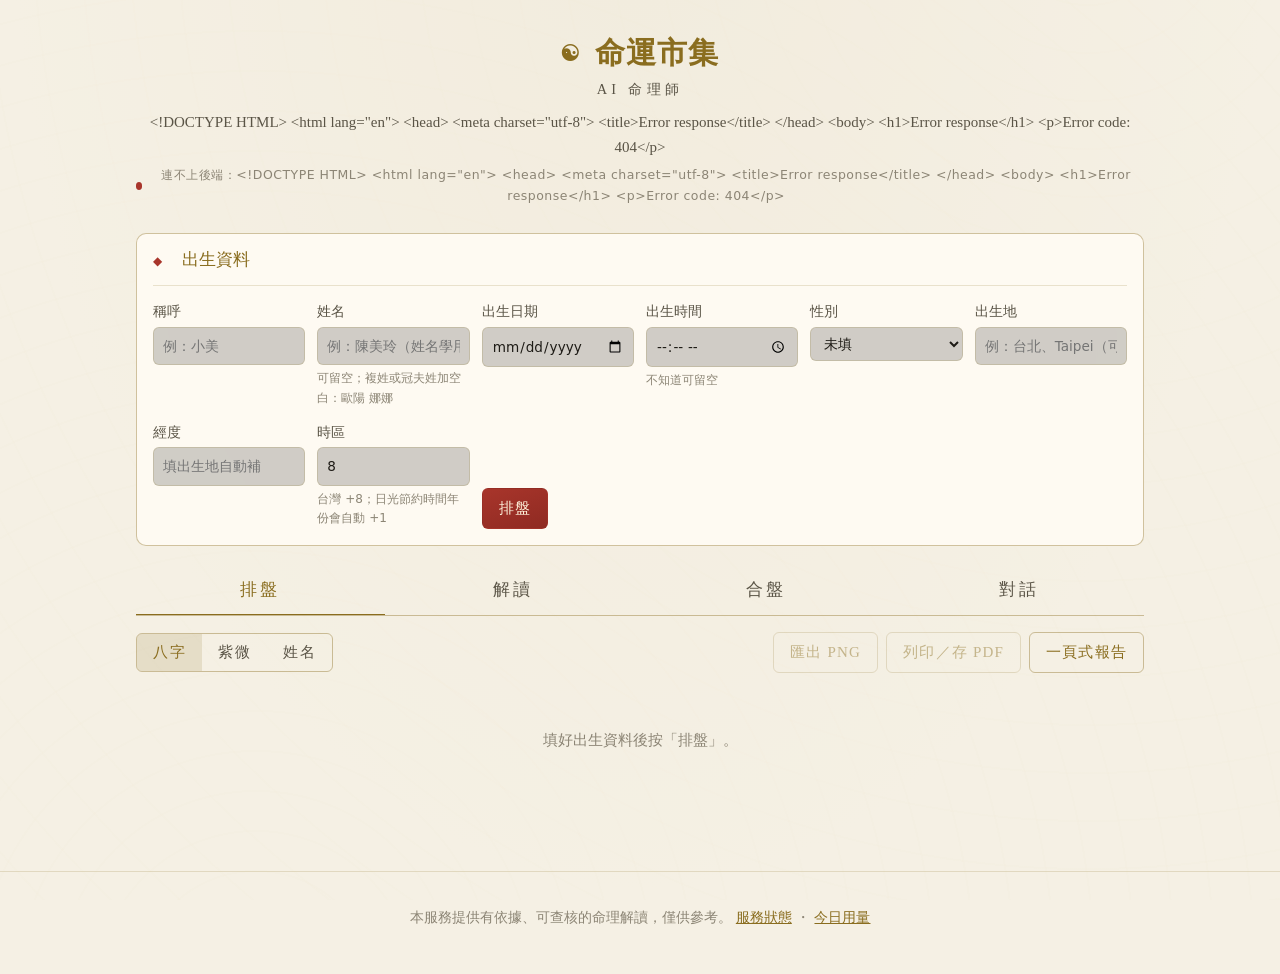
==== web/index.html @ abd4e425 "打造你的 AI 命理師：課程範例專案（學員版） 八字、紫微、姓名學排盤引擎，每段附依據的六段解讀與四種查核， 合盤、多輪對話、人設與拒答、網頁介面、Telegram 機器人、部署設定， 三支 Clau" ====
<!doctype html>
<html lang="zh-Hant">
<head>
  <meta charset="utf-8">
  <meta name="viewport" content="width=device-width, initial-scale=1">
  <title>命運市集・AI 命理師</title>
  <meta name="description" content="有依據、可查核的八字、紫微斗數與姓名學 AI 解讀">
  <meta name="color-scheme" content="dark light">
  <link rel="stylesheet" href="style.css">
</head>
<body>
  <div class="sky" aria-hidden="true"></div>
  <!-- 出生地候選（城市表與別名來自 /api/cities，兩個表單共用） -->
  <datalist id="city-list"></datalist>

  <header class="site-header">
    <div class="wrap">
      <h1 class="brand"><span class="brand-mark">☯</span> 命運市集 <small>AI 命理師</small></h1>
      <p class="persona-line" id="persona-line">命理師準備中…</p>
      <p class="ai-status" id="ai-status" title="解讀後端狀態（來自 /api/health）"><span class="dot"></span>連線中…</p>
    </div>
  </header>

  <main class="wrap">
    <!-- 輸入區（常駐、可收合） -->
    <details class="panel birth-panel" id="birth-panel" open>
      <summary><span>出生資料</span><span class="summary-brief" id="birth-brief"></span></summary>
      <form id="birth-form" class="birth-form" autocomplete="off">
        <label>稱呼 <input name="name" placeholder="例：小美"></label>
        <label>姓名 <input name="full_name" maxlength="12" placeholder="例：陳美玲（姓名學用）"><small class="hint">可留空；複姓或冠夫姓加空白：歐陽 娜娜</small></label>
        <label>出生日期 <input name="birth_date" type="date" required min="1900-01-01" max="2100-12-31"></label>
        <label>出生時間 <input name="birth_time" type="time"><small class="hint">不知道可留空</small></label>
        <label>性別
          <select name="gender">
            <option value="">未填</option>
            <option value="male">男</option>
            <option value="female">女</option>
          </select>
        </label>
        <label>出生地
          <input name="place" list="city-list" class="place-input" placeholder="例：台北、Taipei（可自填）" autocomplete="off">
          <small class="hint geo-note" aria-live="polite"></small>
        </label>
        <label class="lng-field">經度 <input name="longitude" type="number" step="0.01" min="-180" max="180" placeholder="填出生地自動補"></label>
        <label>時區 <input name="tz_offset_hours" type="number" step="0.5" min="-12" max="14" value="8"><small class="hint">台灣 +8；日光節約時間年份會自動 +1</small></label>
        <div class="form-actions">
          <button type="submit" class="btn primary" id="cast-btn">排盤</button>
        </div>
      </form>
    </details>

    <!-- 進階：流派（開關與選項全部來自 /api/schools，這裡只有殼） -->
    <details class="panel school-panel" id="school-panel">
      <summary><span>進階：流派</span><span class="summary-brief" id="school-brief"></span></summary>
      <div class="school-body">
        <div class="school-head">
          <label class="school-pick">流派
            <select id="school-select" aria-label="流派"></select>
          </label>
          <div class="school-about">
            <p class="school-desc" id="school-desc"></p>
            <small class="school-source" id="school-source"></small>
          </div>
        </div>
        <div class="school-groups" id="school-groups"></div>
        <div class="school-actions">
          <button type="button" class="btn small" id="school-reset">恢復此流派預設</button>
          <span class="hint" id="school-stale" hidden>設定已變更，按「排盤」重新排。</span>
          <span class="hint school-note">只有改過的開關會以 overrides 送出；換流派後對話會重新開始。</span>
        </div>
      </div>
    </details>

    <!-- AI 設定：用站台的 AI，或自帶金鑰選供應商／模型（供應商清單來自 /api/llm/backends） -->
    <details class="panel llm-panel" id="llm-panel">
      <summary><span>AI 設定（自帶金鑰）</span><span class="summary-brief" id="llm-brief">站台預設</span></summary>
      <div class="llm-body">
        <div class="llm-modes" role="radiogroup" aria-label="AI 模式">
          <label><input type="radio" name="llm_mode" value="site" checked> 用站台的 AI（預設）</label>
          <label><input type="radio" name="llm_mode" value="byok"> 用我自己的金鑰</label>
        </div>
        <div class="llm-byok" id="llm-byok" hidden>
          <div class="llm-grid">
            <label>供應商
              <select id="llm-backend" aria-label="供應商"></select>
            </label>
            <label id="llm-key-field">金鑰
              <span class="llm-key-wrap">
                <input id="llm-key" type="password" autocomplete="off" spellcheck="false" placeholder="sk-…">
                <button type="button" class="btn small" id="llm-key-toggle" aria-label="顯示金鑰">顯示</button>
              </span>
            </label>
            <label id="llm-base-field" hidden>端點 base_url
              <input id="llm-base" autocomplete="off" spellcheck="false" placeholder="http://localhost:11434/v1">
            </label>
            <label>思考深度
              <select id="llm-thinking" aria-label="思考深度"></select>
              <small class="hint">off 最便宜、最快；high 想得久、也貴。</small>
            </label>
          </div>
          <div class="llm-actions">
            <button type="button" class="btn small" id="llm-verify">驗證並載入模型</button>
            <span class="llm-status" id="llm-status"></span>
          </div>
          <label class="llm-model-field" id="llm-model-field">模型
            <select id="llm-model" aria-label="模型"></select>
            <small class="hint" id="llm-model-hint">按「驗證並載入模型」後會列出此金鑰可用的模型。</small>
          </label>
          <div class="llm-actions llm-remember-row">
            <label class="llm-remember"><input type="checkbox" id="llm-remember" checked> 記住在這個瀏覽器</label>
            <button type="button" class="btn small" id="llm-clear">清除</button>
            <small class="hint llm-privacy">金鑰只存在你的瀏覽器，每次請求直接送到後端轉給該供應商，伺服器不保存、不記錄。</small>
          </div>
        </div>
        <p class="llm-error" id="llm-error" hidden></p>
      </div>
    </details>

    <div id="notice" class="notice" hidden></div>

    <!-- 分頁 -->
    <nav class="tabs" role="tablist">
      <button class="tab active" role="tab" data-tab="cast" aria-selected="true">排盤</button>
      <button class="tab" role="tab" data-tab="reading">解讀</button>
      <button class="tab" role="tab" data-tab="synastry">合盤</button>
      <button class="tab" role="tab" data-tab="chat">對話</button>
    </nav>

    <!-- 1. 排盤 -->
    <section class="tab-panel active" id="tab-cast" role="tabpanel">
      <div class="toolbar">
        <div class="seg" id="chart-system-seg">
          <button class="seg-btn active" data-system="bazi">八字</button>
          <button class="seg-btn" data-system="ziwei">紫微</button>
          <button class="seg-btn" data-system="xingming">姓名</button>
        </div>
        <div class="toolbar-right">
          <button class="btn" id="export-png" disabled>匯出 PNG</button>
          <button class="btn" id="print-chart" disabled>列印／存 PDF</button>
          <button class="btn" id="report-btn" title="開新分頁：八字＋紫微（有填姓名再加姓名學）＋解讀的一頁式報告，可直接存成 PDF">一頁式報告</button>
        </div>
      </div>
      <div id="chart-area" class="chart-area">
        <p class="empty">填好出生資料後按「排盤」。</p>
      </div>
    </section>

    <!-- 2. 解讀 -->
    <section class="tab-panel" id="tab-reading" role="tabpanel">
      <form id="reading-form" class="inline-form">
        <div class="seg" id="reading-system-seg">
          <button type="button" class="seg-btn active" data-system="bazi">八字</button>
          <button type="button" class="seg-btn" data-system="ziwei">紫微</button>
          <button type="button" class="seg-btn" data-system="xingming">姓名</button>
        </div>
        <input name="focus" placeholder="想問的重點（可留空），例：今年換工作合適嗎？">
        <button type="submit" class="btn primary" id="reading-btn">請命理師解讀</button>
        <button type="button" class="btn" id="consistency-btn" title="同一張盤問三次模型，看方向與依據是否一致（會呼叫三次）">同盤問三次</button>
        <button type="button" class="btn" id="print-reading" disabled>列印／存 PDF</button>
      </form>
      <div id="consistency-area" class="consistency-area"></div>
      <div id="reading-area" class="reading-area">
        <p class="empty">先排盤，再請命理師解讀。</p>
      </div>
    </section>

    <!-- 3. 合盤 -->
    <section class="tab-panel" id="tab-synastry" role="tabpanel">
      <details class="panel" open>
        <summary>第二個人的出生資料</summary>
        <form id="birth-form-b" class="birth-form" autocomplete="off">
          <label>稱呼 <input name="name" placeholder="例：小明"></label>
          <label>出生日期 <input name="birth_date" type="date" required min="1900-01-01" max="2100-12-31"></label>
          <label>出生時間 <input name="birth_time" type="time"><small class="hint">不知道可留空</small></label>
          <label>性別
            <select name="gender">
              <option value="">未填</option>
              <option value="male">男</option>
              <option value="female">女</option>
            </select>
          </label>
          <label>出生地
            <input name="place" list="city-list" class="place-input" placeholder="例：台中、Taichung（可自填）" autocomplete="off">
            <small class="hint geo-note" aria-live="polite"></small>
          </label>
          <label class="lng-field">經度 <input name="longitude" type="number" step="0.01" min="-180" max="180" placeholder="填出生地自動補"></label>
          <label>時區 <input name="tz_offset_hours" type="number" step="0.5" min="-12" max="14" value="8"></label>
          <div class="form-actions">
            <button type="submit" class="btn primary" id="synastry-btn">合盤</button>
          </div>
        </form>
      </details>
      <div id="synastry-area" class="synastry-area">
        <p class="empty">上方填第一個人、這裡填第二個人，按「合盤」。</p>
      </div>
    </section>

    <!-- 4. 對話 -->
    <section class="tab-panel" id="tab-chat" role="tabpanel">
      <div class="chat-window" id="chat-window"></div>
      <div class="chat-suggestions" id="chat-suggestions"></div>
      <form id="chat-form" class="chat-form">
        <input name="message" placeholder="問命理師一個問題…" required>
        <button type="submit" class="btn primary" id="chat-btn">送出</button>
      </form>
    </section>
  </main>

  <footer class="site-footer">
    <div class="wrap">
      <p>本服務提供有依據、可查核的命理解讀，僅供參考。 <a href="/api/health" target="_blank" rel="noopener">服務狀態</a> ・ <a href="/api/usage" id="usage-link">今日用量</a></p>
    </div>
  </footer>

  <!-- 彈出層（今日用量等小視窗共用） -->
  <dialog id="card-dialog" class="card-dialog">
    <div class="card-dialog-body" id="card-dialog-body"></div>
    <form method="dialog"><button class="btn">關閉</button></form>
  </dialog>

  <script>
    // ?mock=1 時先載入假資料（不打後端）
    if (new URLSearchParams(location.search).get('mock') === '1') {
      document.write('<script src="mock-data.js"><\/script>');
    }
  </script>
  <script src="render.js"></script>
  <script src="app.js"></script>
</body>
</html>
---- web/style.css ----
/* 命運市集・東方魔幻風格。預設深色，依 prefers-color-scheme 切淺色。 */

:root {
  --bg: #0a0c14;
  --bg-2: #121829;
  --panel: rgba(18, 24, 41, 0.82);
  --panel-solid: #141a2c;
  --line: rgba(212, 175, 55, 0.28);
  --line-soft: rgba(212, 175, 55, 0.14);
  --ink: #e9e2d0;
  --ink-soft: #a9a394;
  --ink-mute: #6f6c62;
  --gold: #d9b85a;
  --gold-soft: rgba(217, 184, 90, 0.16);
  --cinnabar: #d0463a;
  --cinnabar-soft: rgba(208, 70, 58, 0.16);
  --jade: #5cb48c;
  --jade-soft: rgba(92, 180, 140, 0.16);
  --grey: #8b8f9a;
  --grey-soft: rgba(139, 143, 154, 0.16);
  --star-opacity: 1;
  --radius: 10px;
  --serif: "Noto Serif TC", "Songti TC", "PingFang TC", "Microsoft JhengHei", serif;
  --sans: "PingFang TC", "Noto Sans TC", "Microsoft JhengHei", system-ui, sans-serif;
  color-scheme: dark;
}

@media (prefers-color-scheme: light) {
  :root:not([data-theme="dark"]) {
    --bg: #f5f0e4;
    --bg-2: #ece4d2;
    --panel: rgba(255, 252, 245, 0.85);
    --panel-solid: #fffcf5;
    --line: rgba(138, 109, 31, 0.4);
    --line-soft: rgba(138, 109, 31, 0.18);
    --ink: #1e1b16;
    --ink-soft: #5a5446;
    --ink-mute: #8c8575;
    --gold: #8a6d1f;
    --gold-soft: rgba(138, 109, 31, 0.14);
    --cinnabar: #a8352b;
    --cinnabar-soft: rgba(168, 53, 43, 0.12);
    --jade: #2f7f5c;
    --jade-soft: rgba(47, 127, 92, 0.14);
    --grey: #6b6e78;
    --grey-soft: rgba(107, 110, 120, 0.14);
    --star-opacity: 0.35;
    color-scheme: light;
  }
}

* { box-sizing: border-box; }
html { -webkit-text-size-adjust: 100%; }
body {
  margin: 0;
  background: var(--bg);
  color: var(--ink);
  font-family: var(--sans);
  font-size: 15px;
  line-height: 1.65;
  min-height: 100vh;
  overflow-x: hidden;
}
h1, h2, h3, h4, .serif { font-family: var(--serif); font-weight: 600; letter-spacing: 0.04em; }
a { color: var(--gold); }
button, input, select { font: inherit; color: inherit; }
small { font-size: 0.82em; }
[hidden] { display: none !important; }

/* 星點與雲紋背景（純 CSS） */
.sky {
  position: fixed; inset: 0; z-index: -1; pointer-events: none;
  background:
    radial-gradient(1px 1px at 12% 18%, rgba(255,255,255,0.9) 50%, transparent 51%),
    radial-gradient(1px 1px at 33% 72%, rgba(255,255,255,0.7) 50%, transparent 51%),
    radial-gradient(1.5px 1.5px at 58% 28%, rgba(255,240,200,0.9) 50%, transparent 51%),
    radial-gradient(1px 1px at 71% 81%, rgba(255,255,255,0.6) 50%, transparent 51%),
    radial-gradient(1px 1px at 86% 12%, rgba(255,255,255,0.8) 50%, transparent 51%),
    radial-gradient(1.5px 1.5px at 44% 48%, rgba(255,240,200,0.7) 50%, transparent 51%),
    radial-gradient(1px 1px at 21% 90%, rgba(255,255,255,0.6) 50%, transparent 51%),
    radial-gradient(1px 1px at 93% 55%, rgba(255,255,255,0.7) 50%, transparent 51%),
    radial-gradient(1px 1px at 5% 50%, rgba(255,255,255,0.5) 50%, transparent 51%),
    radial-gradient(1px 1px at 65% 62%, rgba(255,255,255,0.5) 50%, transparent 51%),
    repeating-radial-gradient(circle at 20% 110%, transparent 0 38px, rgba(217,184,90,0.035) 38px 40px),
    repeating-radial-gradient(circle at 85% -10%, transparent 0 46px, rgba(217,184,90,0.03) 46px 48px),
    radial-gradient(ellipse at 50% -20%, var(--bg-2), var(--bg) 70%);
  opacity: var(--star-opacity);
}

.wrap { max-width: 1040px; margin: 0 auto; padding: 0 16px; }

/* 頁首／頁尾 */
.site-header { padding: 28px 0 10px; text-align: center; }
.brand { margin: 0; font-size: 1.9rem; color: var(--gold); }
.brand small { display: block; font-size: 0.9rem; color: var(--ink-soft); letter-spacing: 0.3em; font-weight: 400; }
.brand-mark { font-size: 1.4rem; vertical-align: 0.1em; margin-right: 0.2em; }
.persona-line { color: var(--ink-soft); margin: 8px 0 0; font-family: var(--serif); }
.site-footer { margin-top: 48px; padding: 20px 0 32px; border-top: 1px solid var(--line-soft); color: var(--ink-mute); font-size: 0.85rem; text-align: center; }

/* 面板／表單 */
.panel {
  background: var(--panel); border: 1px solid var(--line); border-radius: var(--radius);
  padding: 0 16px; margin: 16px 0;
  backdrop-filter: blur(6px);
}
.panel > summary {
  cursor: pointer; padding: 12px 0; font-family: var(--serif); color: var(--gold); font-size: 1.05rem;
  display: flex; gap: 12px; align-items: baseline; list-style: none;
}
.panel > summary::-webkit-details-marker { display: none; }
.panel > summary::before { content: "◆"; font-size: 0.7em; margin-right: 8px; color: var(--cinnabar); }
.panel[open] > summary { border-bottom: 1px solid var(--line-soft); }
.summary-brief { font-family: var(--sans); font-size: 0.85rem; color: var(--ink-soft); font-weight: 400; margin-left: auto; text-align: right; overflow: hidden; text-overflow: ellipsis; white-space: nowrap; }

.birth-form { display: grid; grid-template-columns: repeat(auto-fit, minmax(150px, 1fr)); gap: 12px; padding: 14px 0 16px; }
.birth-form label { display: flex; flex-direction: column; gap: 4px; font-size: 0.85rem; color: var(--ink-soft); }
.hint { color: var(--ink-mute); font-size: 0.75rem; }
input, select {
  background: rgba(0,0,0,0.18); border: 1px solid var(--line-soft); border-radius: 6px;
  padding: 7px 9px; color: var(--ink); min-width: 0; width: 100%;
}
input:focus, select:focus { outline: none; border-color: var(--gold); box-shadow: 0 0 0 2px var(--gold-soft); }
.form-actions { display: flex; align-items: flex-end; }

.btn {
  background: transparent; border: 1px solid var(--line); color: var(--gold);
  padding: 7px 16px; border-radius: 6px; cursor: pointer; font-family: var(--serif); letter-spacing: 0.08em;
  transition: background 0.15s, border-color 0.15s;
}
.btn:hover:not(:disabled) { background: var(--gold-soft); border-color: var(--gold); }
.btn:disabled { opacity: 0.45; cursor: not-allowed; }
.btn.primary { background: linear-gradient(160deg, var(--cinnabar), #8f2a22); color: #fff4dd; border-color: transparent; }
.btn.primary:hover:not(:disabled) { background: linear-gradient(160deg, #e0574a, var(--cinnabar)); }
.btn.small { padding: 3px 10px; font-size: 0.8rem; }

.notice { margin: 12px 0; padding: 10px 14px; border-radius: 6px; border: 1px solid var(--line); background: var(--gold-soft); color: var(--ink); font-size: 0.9rem; }
.notice.error { border-color: var(--cinnabar); background: var(--cinnabar-soft); }
.notice.ok { border-color: var(--jade); background: var(--jade-soft); }

/* 分頁 */
.tabs { display: flex; gap: 4px; border-bottom: 1px solid var(--line); margin-top: 20px; overflow-x: auto; }
.tab {
  flex: 1; min-width: 72px; background: none; border: none; border-bottom: 2px solid transparent; margin-bottom: -1px;
  padding: 10px 6px; color: var(--ink-soft); font-family: var(--serif); font-size: 1.05rem; letter-spacing: 0.2em; cursor: pointer;
}
.tab.active { color: var(--gold); border-bottom-color: var(--gold); }
.tab-panel { display: none; padding: 16px 0; }
.tab-panel.active { display: block; }
.empty { color: var(--ink-mute); text-align: center; padding: 40px 0; font-family: var(--serif); }

.toolbar { display: flex; justify-content: space-between; align-items: center; gap: 12px; flex-wrap: wrap; margin-bottom: 12px; }
.toolbar-right { display: flex; gap: 8px; }
.seg { display: inline-flex; border: 1px solid var(--line); border-radius: 6px; overflow: hidden; }
.seg-btn { background: none; border: none; padding: 6px 16px; color: var(--ink-soft); cursor: pointer; font-family: var(--serif); letter-spacing: 0.1em; }
.seg-btn.active { background: var(--gold-soft); color: var(--gold); }
.inline-form { display: flex; gap: 8px; flex-wrap: wrap; align-items: center; margin-bottom: 12px; }
.inline-form input { flex: 1 1 220px; }

/* 共用：警告條、標籤、區塊 */
.warnings { margin: 10px 0; padding: 8px 12px; border-left: 3px solid var(--gold); background: var(--gold-soft); color: var(--ink-soft); font-size: 0.85rem; border-radius: 0 6px 6px 0; }
.warnings div + div { margin-top: 2px; }
.card {
  background: var(--panel); border: 1px solid var(--line-soft); border-radius: var(--radius); padding: 14px 16px; margin: 12px 0;
}
.card h3 { margin: 0 0 8px; font-size: 1.05rem; color: var(--gold); }
.subject { color: var(--ink-soft); font-size: 0.9rem; margin: 0 0 8px; font-family: var(--serif); }
.kv { display: grid; grid-template-columns: repeat(auto-fit, minmax(140px, 1fr)); gap: 8px 16px; font-size: 0.9rem; }
.kv b { color: var(--ink-mute); font-weight: 400; font-size: 0.78rem; display: block; letter-spacing: 0.1em; }
.kv span { font-family: var(--serif); font-size: 1rem; }

.tag {
  display: inline-block; padding: 1px 8px; border-radius: 999px; font-size: 0.75rem; border: 1px solid; cursor: pointer;
  margin: 2px 4px 2px 0; background: transparent; line-height: 1.5; font-family: var(--sans);
}
.tag.fact { color: var(--gold); border-color: var(--line); }
.tag.card { color: var(--jade); border-color: rgba(92,180,140,0.45); }
.tag.open { background: var(--gold-soft); }
.tag.card.open { background: var(--jade-soft); }
.tag.missing { color: var(--ink-mute); border-style: dashed; cursor: default; }
.evidence-bar { margin-top: 8px; font-size: 0.8rem; color: var(--ink-mute); }
.evidence-detail { margin: 6px 0 0; padding: 8px 12px; border-left: 2px solid var(--gold); background: rgba(0,0,0,0.12); font-size: 0.85rem; border-radius: 0 6px 6px 0; }
.evidence-detail b { color: var(--gold); font-weight: 600; }
.evidence-detail .note { color: var(--ink-soft); }
.evidence-detail.card-detail { border-left-color: var(--jade); }
.evidence-detail .meta { color: var(--ink-mute); font-size: 0.75rem; }
.md h2, .md h3 { font-size: 0.95rem; margin: 10px 0 4px; color: var(--gold); }
.md ul { margin: 0 0 6px; padding-left: 18px; }
.md p { margin: 4px 0; }

/* 八字 */
.pillars { display: grid; grid-template-columns: repeat(4, 1fr); gap: 8px; margin: 8px 0; }
.pillar { border: 1px solid var(--line); border-radius: 8px; padding: 10px 4px 8px; text-align: center; background: rgba(0,0,0,0.12); position: relative; }
.pillar.day { border-color: var(--gold); box-shadow: inset 0 0 0 1px var(--line-soft); }
.pillar .pname { font-size: 0.75rem; color: var(--ink-mute); letter-spacing: 0.2em; }
.pillar .glyphs { display: flex; flex-direction: column; align-items: center; gap: 2px; margin: 6px 0; }
.pillar .glyph { font-family: var(--serif); font-size: 2.2rem; line-height: 1.15; }
.pillar .glyph.stem { color: var(--gold); }
.pillar .glyph.branch { color: var(--ink); }
.pillar .god { font-size: 0.72rem; color: var(--cinnabar); letter-spacing: 0.05em; }
.pillar .god.dm { color: var(--gold); }
.pillar .elem { font-size: 0.7rem; color: var(--ink-mute); }
.pillar .hidden { font-size: 0.72rem; color: var(--ink-soft); margin-top: 6px; line-height: 1.5; }
.pillar .hidden span { display: block; }
.pillar.missing .glyph { color: var(--ink-mute); font-size: 1rem; padding: 18px 0; }

.dayun-row { display: grid; grid-template-columns: repeat(8, 1fr); gap: 4px; margin: 8px 0; }
.dayun { border: 1px solid var(--line-soft); border-radius: 6px; text-align: center; padding: 6px 2px; font-size: 0.72rem; color: var(--ink-soft); }
.dayun .gz { font-family: var(--serif); font-size: 1.1rem; color: var(--ink); display: block; }
.dayun.current { border-color: var(--cinnabar); background: var(--cinnabar-soft); }
.dayun.current .gz { color: var(--cinnabar); }
.liunian-row { display: grid; grid-template-columns: repeat(3, 1fr); gap: 8px; margin: 8px 0; }
.liunian { border: 1px solid var(--line-soft); border-radius: 6px; padding: 8px 10px; font-size: 0.8rem; color: var(--ink-soft); }
.liunian .y { color: var(--ink-mute); font-size: 0.75rem; }
.liunian .gz { font-family: var(--serif); font-size: 1.2rem; color: var(--ink); margin-right: 6px; }
.liunian.current { border-color: var(--gold); background: var(--gold-soft); }

/* 八字詳細盤面（可收合；放在命盤卡片內，匯出與列印一併帶上） */
.detail { margin-top: 14px; border-top: 1px dashed var(--line-soft); padding-top: 6px; }
.detail > summary { cursor: pointer; list-style: none; font-family: var(--serif); color: var(--gold); font-size: 1.05rem; padding: 6px 0; }
.detail > summary::-webkit-details-marker { display: none; }
.detail > summary::before { content: "◆"; font-size: 0.7em; margin-right: 8px; color: var(--cinnabar); }
.detail > summary::after { content: "收合"; float: right; font-family: var(--sans); font-size: 0.75rem; color: var(--ink-mute); letter-spacing: 0.1em; }
.detail:not([open]) > summary::after { content: "展開"; }
.dtitle { margin: 16px 0 6px; font-size: 0.92rem; color: var(--ink-soft); letter-spacing: 0.2em; display: flex; align-items: center; gap: 10px; }
.dtitle::after { content: ""; flex: 1; height: 1px; background: var(--line-soft); }
.detail-body > .dtitle:first-child { margin-top: 6px; }

/* 1. 基本：兩欄小表 */
.dkv { display: grid; grid-template-columns: repeat(2, minmax(0, 1fr)); gap: 4px 20px; font-size: 0.88rem; }
.drow { display: grid; grid-template-columns: 3.2em 1fr; gap: 8px; padding: 4px 0; border-bottom: 1px solid var(--line-soft); }
.drow b { color: var(--ink-mute); font-weight: 400; font-size: 0.78rem; letter-spacing: 0.1em; padding-top: 2px; }
.drow span { font-family: var(--serif); line-height: 1.6; }

/* 共用表格（.tscroll：容器內橫向滑動，頁面不橫捲） */
.tscroll { overflow-x: auto; margin: 0 -16px; padding: 0 16px; -webkit-overflow-scrolling: touch; }
.dtable { border-collapse: collapse; width: 100%; font-size: 0.82rem; }
.dtable th, .dtable td { border: 1px solid var(--line-soft); padding: 5px 8px; text-align: left; vertical-align: top; }
.dtable thead th { color: var(--ink-mute); font-weight: 400; font-size: 0.75rem; letter-spacing: 0.15em; background: rgba(0,0,0,0.12); }
.stag { display: inline-block; padding: 0 6px; margin: 1px 3px 1px 0; border-radius: 999px; border: 1px solid var(--line); color: var(--gold); font-size: 0.7rem; line-height: 1.6; white-space: nowrap; }

/* 2. 四柱加列（四欄對應年月日時，日柱底色與上方卡片呼應） */
.pillar-ext th, .pillar-ext td { text-align: center; font-family: var(--serif); }
.pillar-ext tbody th { font-family: var(--sans); color: var(--ink-mute); font-weight: 400; font-size: 0.75rem; letter-spacing: 0.15em; white-space: nowrap; width: 4em; }
.pillar-ext td.day, .pillar-ext thead th.day { background: var(--gold-soft); }
.pillar-ext thead th.day { color: var(--gold); }

/* 3. 地支關係：合／會＝金，沖／刑／害／破＝硃砂（.kind-合 .kind-沖 沿用合盤樣式） */
.drel { list-style: none; margin: 0; padding: 0; font-size: 0.88rem; }
.drel li { padding: 5px 0; border-bottom: 1px solid var(--line-soft); display: flex; align-items: baseline; gap: 6px; flex-wrap: wrap; }
.drel li > span:not(.kind) { font-family: var(--serif); }
.kind-會 { color: var(--gold); border-color: var(--gold); background: var(--gold-soft); }
.kind-刑, .kind-害, .kind-破 { color: var(--cinnabar); border-color: var(--cinnabar); background: var(--cinnabar-soft); }

/* 4. 神煞總表 */
.shensha-table td.name { font-family: var(--serif); color: var(--gold); white-space: nowrap; }
.shensha-table td.basis { color: var(--ink-soft); }

/* 5. 大運 × 流年：每個大運一欄（--cols 由 JS 給），欄寬固定、容器內橫向滑動 */
.dl-table { min-width: calc(var(--cols, 8) * 96px); table-layout: fixed; }
.dl-table th, .dl-table td { text-align: center; padding: 4px 4px; }
.dl-table thead th { vertical-align: top; letter-spacing: 0; background: rgba(0,0,0,0.12); }
.dl-table thead th .gz { font-family: var(--serif); font-size: 1.25rem; color: var(--ink); line-height: 1.2; }
.dl-table thead th .age { color: var(--ink-soft); font-size: 0.72rem; }
.dl-table thead th .gods { color: var(--cinnabar); font-size: 0.7rem; }
.dl-table thead th .cs { color: var(--ink-mute); font-size: 0.7rem; }
.dl-table thead th .tags { margin-top: 2px; line-height: 1.2; }
.dl-table thead th .now { margin-top: 2px; color: var(--cinnabar); font-size: 0.7rem; letter-spacing: 0.15em; }
.dl-table thead th.current { background: var(--cinnabar-soft); border-color: var(--cinnabar); }
.dl-table thead th.current .gz { color: var(--cinnabar); }
.dl-table td { font-size: 0.72rem; color: var(--ink-soft); line-height: 1.35; }
.dl-table td .y { display: block; color: var(--ink-mute); font-size: 0.68rem; }
.dl-table td .gz { display: block; font-family: var(--serif); font-size: 0.95rem; color: var(--ink); }
.dl-table td .gods { display: block; font-size: 0.66rem; }
.dl-table td.cur-col { background: rgba(208, 70, 58, 0.06); }
.dl-table td.cur-year { background: var(--gold-soft); box-shadow: inset 0 0 0 1px var(--gold); }
.dl-table td.cur-year .gz { color: var(--gold); }

/* 6. 流月：12 格橫列，手機折成每列 4 格 */
.liuyue { display: grid; grid-template-columns: repeat(12, 1fr); gap: 4px; }
.ly { border: 1px solid var(--line-soft); border-radius: 6px; padding: 5px 2px; text-align: center; font-size: 0.68rem; color: var(--ink-soft); line-height: 1.4; }
.ly .term { color: var(--ink-mute); }
.ly .gz { font-family: var(--serif); font-size: 1rem; color: var(--ink); }
.ly .gods { color: var(--cinnabar); font-size: 0.64rem; }

/* 7. 稱骨 */
.chenggu { text-align: center; padding: 8px 0 4px; }
.chenggu .weight { font-family: var(--serif); font-size: 1.9rem; color: var(--gold); letter-spacing: 0.15em; line-height: 1.3; }
.chenggu .parts { display: flex; justify-content: center; gap: 14px; flex-wrap: wrap; font-size: 0.8rem; color: var(--ink-soft); margin: 4px 0 8px; }
.chenggu .parts b { color: var(--ink-mute); font-weight: 400; margin-right: 3px; font-size: 0.72rem; }
.chenggu .verse { font-family: var(--serif); font-size: 1.02rem; line-height: 2; color: var(--ink); }
.chenggu .hint { margin-top: 6px; }

/* 紫微 4×4 */
.ziwei-wrap { overflow-x: auto; margin: 8px -16px; padding: 0 16px; }
.scroll-hint { display: none; color: var(--ink-mute); font-size: 0.75rem; text-align: center; margin: 4px 0 0; }
@media (max-width: 600px) { .scroll-hint { display: block; } }
.ziwei-grid {
  display: grid; grid-template-columns: repeat(4, 1fr); grid-template-rows: repeat(4, minmax(118px, auto));
  gap: 2px; min-width: 560px; background: var(--line); border: 1px solid var(--line); border-radius: 8px; overflow: hidden;
}
.palace { background: var(--panel-solid); padding: 6px 7px; font-size: 0.72rem; position: relative; display: flex; flex-direction: column; gap: 2px; min-height: 118px; }
.palace .p-head { display: flex; justify-content: space-between; align-items: baseline; }
.palace .p-name { font-family: var(--serif); color: var(--gold); font-size: 0.85rem; }
.palace .p-gz { color: var(--ink-mute); font-family: var(--serif); }
.palace.life .p-name { color: var(--cinnabar); }
.palace .major { font-family: var(--serif); font-size: 1.15rem; line-height: 1.3; color: var(--ink); display: flex; flex-wrap: wrap; gap: 2px 8px; }
.palace .major .empty-star { color: var(--ink-mute); font-size: 0.85rem; }
.palace .lucky { color: var(--gold); }
.palace .unlucky { color: var(--cinnabar); }
.palace .other { color: var(--ink-mute); }
.palace .star-row { display: flex; flex-wrap: wrap; gap: 0 6px; }
.palace .p-foot { margin-top: auto; display: flex; justify-content: space-between; color: var(--ink-mute); font-size: 0.68rem; padding-top: 2px; }
.hua { display: inline-block; font-size: 0.62rem; vertical-align: super; padding: 0 3px; border-radius: 3px; line-height: 1.4; margin-left: 1px; }
.hua-祿 { color: #1a2a1a; background: #67c48a; }
.hua-權 { color: #2a1f0a; background: #e0b650; }
.hua-科 { color: #0f1f33; background: #7fb3e6; }
.hua-忌 { color: #fff; background: var(--cinnabar); }
.body-mark { color: var(--cinnabar); border: 1px solid var(--cinnabar); border-radius: 3px; padding: 0 3px; font-size: 0.62rem; }
.ziwei-center { grid-column: 2 / 4; grid-row: 2 / 4; background: var(--panel-solid); padding: 12px 14px; display: flex; flex-direction: column; justify-content: center; gap: 4px; font-size: 0.82rem; text-align: center; }
.ziwei-center .who { font-family: var(--serif); color: var(--gold); font-size: 1.05rem; }
.ziwei-center .row { display: flex; justify-content: center; gap: 12px; flex-wrap: wrap; color: var(--ink-soft); }
.ziwei-center .row b { color: var(--ink-mute); font-weight: 400; margin-right: 2px; }

/* 候選時辰 */
.candidates { display: grid; grid-template-columns: repeat(auto-fill, minmax(150px, 1fr)); gap: 8px; margin-top: 8px; }
.candidate { text-align: left; border: 1px solid var(--line-soft); background: rgba(0,0,0,0.12); border-radius: 6px; padding: 8px 10px; cursor: pointer; color: var(--ink); }
.candidate:hover { border-color: var(--gold); background: var(--gold-soft); }
.candidate .hb { font-family: var(--serif); color: var(--gold); font-size: 1.1rem; }
.candidate .clk { color: var(--ink-mute); font-size: 0.75rem; margin-left: 4px; }
.candidate .stars { font-family: var(--serif); font-size: 1rem; }
.candidate .fc { color: var(--ink-mute); font-size: 0.72rem; }

/* 解讀 */
.stream-box { white-space: pre-wrap; font-family: var(--serif); line-height: 1.9; min-height: 80px; }
.stream-box::after { content: "▌"; color: var(--gold); animation: blink 1s steps(2) infinite; }
@keyframes blink { 50% { opacity: 0; } }
.checks { display: flex; flex-wrap: wrap; gap: 8px; align-items: center; }
.check { padding: 2px 10px; border-radius: 999px; font-size: 0.8rem; border: 1px solid; }
.check.ok { color: var(--jade); border-color: var(--jade); }
.check.bad { color: var(--cinnabar); border-color: var(--cinnabar); }
.check-summary { color: var(--ink-soft); font-size: 0.85rem; margin-left: auto; }
.issues { margin: 8px 0 0; padding-left: 18px; font-size: 0.82rem; color: var(--ink-soft); }
.issues code { color: var(--cinnabar); }
.section { border-left: 3px solid var(--grey); }
.section.dir-吉 { border-left-color: var(--gold); }
.section.dir-凶 { border-left-color: var(--cinnabar); }
.section.dir-平 { border-left-color: var(--grey); }
.section h3 { display: flex; align-items: center; gap: 8px; }
.dir { font-size: 0.72rem; padding: 0 8px; border-radius: 999px; border: 1px solid; font-family: var(--sans); font-weight: 400; }
.dir-tag-吉 { color: var(--gold); border-color: var(--gold); background: var(--gold-soft); }
.dir-tag-凶 { color: var(--cinnabar); border-color: var(--cinnabar); background: var(--cinnabar-soft); }
.dir-tag-平 { color: var(--grey); border-color: var(--grey); background: var(--grey-soft); }
.section p.text { margin: 0; font-family: var(--serif); line-height: 1.9; }
.disclaimer { color: var(--ink-mute); font-size: 0.8rem; border-top: 1px dashed var(--line-soft); padding-top: 10px; margin-top: 16px; }

/* 合盤 */
.pair { display: grid; grid-template-columns: 1fr 1fr; gap: 12px; }
.pair .card { margin: 0; }
.pair .pillars { gap: 4px; }
.pair .pillar .glyph { font-size: 1.5rem; }
.pair .pillar .hidden { display: none; }
.pair .pillar { padding: 6px 2px; }
.score { display: flex; gap: 16px; align-items: baseline; flex-wrap: wrap; font-family: var(--serif); }
.score .net { font-size: 2rem; color: var(--gold); }
.score .h { color: var(--gold); }
.score .t { color: var(--cinnabar); }
.item { border-left: 3px solid var(--grey); }
.kind { display: inline-block; width: 1.6em; height: 1.6em; line-height: 1.6em; text-align: center; border-radius: 50%; font-size: 0.8rem; margin-right: 6px; border: 1px solid; font-family: var(--serif); }
.kind-合, .kind-生 { color: var(--gold); border-color: var(--gold); background: var(--gold-soft); }
.kind-沖, .kind-剋 { color: var(--cinnabar); border-color: var(--cinnabar); background: var(--cinnabar-soft); }
.kind-同 { color: var(--grey); border-color: var(--grey); background: var(--grey-soft); }
.item.k-合, .item.k-生 { border-left-color: var(--gold); }
.item.k-沖, .item.k-剋 { border-left-color: var(--cinnabar); }
.tag .who { color: var(--ink-mute); margin-right: 2px; }

/* 對話 */
.chat-window { border: 1px solid var(--line-soft); border-radius: var(--radius); background: var(--panel); min-height: 320px; max-height: 60vh; overflow-y: auto; padding: 12px; display: flex; flex-direction: column; gap: 10px; }
.msg { max-width: 85%; padding: 8px 12px; border-radius: 10px; font-size: 0.92rem; }
.msg.user { align-self: flex-end; background: var(--cinnabar-soft); border: 1px solid rgba(208,70,58,0.35); border-bottom-right-radius: 2px; }
.msg.bot { align-self: flex-start; background: rgba(0,0,0,0.14); border: 1px solid var(--line-soft); border-bottom-left-radius: 2px; font-family: var(--serif); line-height: 1.8; }
.msg.sys { align-self: center; color: var(--ink-mute); font-size: 0.78rem; background: none; }
.msg .action { font-family: var(--sans); font-size: 0.7rem; color: var(--ink-mute); margin-bottom: 2px; letter-spacing: 0.1em; }
.msg .action.refuse { color: var(--cinnabar); }
.msg .action.recast, .msg .action.lookup { color: var(--gold); }
.msg .evidence-bar { font-family: var(--sans); }
.msg.pending { color: var(--ink-mute); }
.chat-form { display: flex; gap: 8px; margin-top: 10px; }
.chat-form input { flex: 1; }

/* 彈出層 */
.card-dialog { background: var(--panel-solid); color: var(--ink); border: 1px solid var(--line); border-radius: var(--radius); max-width: min(520px, 92vw); padding: 16px; }
.card-dialog::backdrop { background: rgba(0,0,0,0.6); }
.card-dialog form { text-align: right; margin-top: 10px; }

/* 手機 */
@media (max-width: 600px) {
  body { font-size: 14px; }
  .brand { font-size: 1.5rem; }
  .pillar .glyph { font-size: 1.7rem; }
  .dayun-row { grid-template-columns: repeat(4, 1fr); }
  .liunian-row { grid-template-columns: 1fr; }
  .pair { grid-template-columns: 1fr; }
  .tab { letter-spacing: 0.1em; font-size: 0.95rem; }
  .toolbar-right { width: 100%; }
  .toolbar-right .btn { flex: 1; }
  .msg { max-width: 95%; }
  .dkv { grid-template-columns: 1fr; }
  .liuyue { grid-template-columns: repeat(4, 1fr); }
  .dl-table { min-width: calc(var(--cols, 8) * 88px); }
  .pillar-ext th, .pillar-ext td { padding: 4px 3px; font-size: 0.78rem; }
  .reading-head .cost { margin-left: 0; white-space: normal; }
  .cons-cols { grid-template-columns: 1fr; }
  .syn-palaces { grid-template-columns: repeat(2, minmax(0, 1fr)); }
  .inline-form .btn { flex: 1 1 auto; }
  .card-dialog { max-width: 94vw; padding: 12px; }
}

/* 列印：只印目前分頁的內容 */
@media print {
  :root { --bg: #fff; --panel: #fff; --panel-solid: #fff; --ink: #111; --ink-soft: #444; --ink-mute: #777; --gold: #8a6d1f; --line: #999; --line-soft: #ccc; color-scheme: light; }
  .sky, .site-header .persona-line, .birth-panel, .tabs, .toolbar, .inline-form, .chat-form, .notice, #tab-synastry > .panel { display: none !important; }
  body { background: #fff; color: #111; }
  .tab-panel { display: none; }
  .tab-panel.active { display: block; }
  .card { break-inside: avoid; border-color: #ccc; }
  .ziwei-wrap { overflow: visible; margin: 0; padding: 0; }
  .ziwei-grid { min-width: 0; }
  .tag { border-color: #999; color: #333; }
  .stream-box::after { content: none; }
  .detail { break-inside: auto; }
  .detail > summary::after { content: none; }
  .tscroll { overflow: visible; margin: 0; padding: 0; }
  .dl-table { min-width: 0; font-size: 0.68rem; }
  .dtable th, .dtable td { border-color: #ccc; }
  .dl-table thead th.current { background: #fbeae8; }
  .dl-table td.cur-year { background: #f5edd6; }
  .stag { border-color: #999; color: #333; }
}

/* 費用（9-1）：解讀標題列右側、對話 action 小標旁 */
.reading-head { display: flex; flex-wrap: wrap; gap: 4px 14px; align-items: baseline; }
.reading-head .cost { margin-left: auto; font-family: var(--sans); font-size: 0.75rem; color: var(--ink-mute); letter-spacing: 0.04em; font-variant-numeric: tabular-nums; white-space: nowrap; }
.msg .action .cost { margin-left: 8px; font-size: 0.62rem; color: var(--ink-mute); letter-spacing: 0; opacity: 0.85; }

/* 依據展開：怎麼算的（6-1） */
.evidence-detail .how { margin-top: 4px; color: var(--ink-mute); font-size: 0.78rem; line-height: 1.6; opacity: 0.9; }
.evidence-detail .how-label { color: var(--ink-soft); letter-spacing: 0.08em; font-size: 0.72rem; }

/* 同盤問三次（6-5） */
.consistency h3 { display: flex; align-items: center; gap: 10px; }
.consistency .verdict { font-family: var(--sans); font-size: 0.72rem; font-weight: 400; padding: 0 8px; border-radius: 999px; border: 1px solid; letter-spacing: 0.1em; }
.consistency .verdict.ok { color: var(--jade); border-color: var(--jade); background: var(--jade-soft); }
.consistency .verdict.bad { color: var(--cinnabar); border-color: var(--cinnabar); background: var(--cinnabar-soft); }
.consistency.pending .stream-box { min-height: 40px; font-size: 0.9rem; color: var(--ink-soft); }
.cons-summary { display: flex; flex-wrap: wrap; gap: 6px 18px; font-size: 0.88rem; margin: 0 0 10px; font-family: var(--serif); }
.cons-summary b { color: var(--ink-mute); font-weight: 400; font-size: 0.75rem; letter-spacing: 0.1em; margin-right: 6px; font-family: var(--sans); }
.score-val, .cons-table td.score { font-variant-numeric: tabular-nums; font-family: var(--serif); }
.score-val.gold, .cons-table td.score.gold { color: var(--gold); }
.score-val.grey, .cons-table td.score.grey { color: var(--grey); }
.score-val.bad, .cons-table td.score.bad { color: var(--cinnabar); }
.cons-table td.score { font-size: 1rem; font-weight: 600; }
.cons-table th { white-space: nowrap; }
.cons-table td.name { font-family: var(--serif); white-space: nowrap; }
.cons-table td.num { text-align: right; font-variant-numeric: tabular-nums; white-space: nowrap; }
.cons-table th:nth-child(n+3) { text-align: right; }
.cons-table td.dirs { white-space: nowrap; }
.cons-table td.dirs .dir { margin-right: 4px; }
.cons-table tr.inconsistent td { background: var(--cinnabar-soft); }
.cons-table .drift { color: var(--cinnabar); font-size: 0.72rem; margin-left: 4px; }
.cons-texts { margin-top: 12px; border-top: 1px dashed var(--line-soft); padding-top: 6px; }
.cons-texts > summary { cursor: pointer; list-style: none; font-family: var(--serif); color: var(--gold); font-size: 0.95rem; padding: 4px 0; }
.cons-texts > summary::-webkit-details-marker { display: none; }
.cons-texts > summary::before { content: "◆"; font-size: 0.7em; margin-right: 8px; color: var(--cinnabar); }
.cons-texts > summary::after { content: "展開"; float: right; font-family: var(--sans); font-size: 0.75rem; color: var(--ink-mute); letter-spacing: 0.1em; }
.cons-texts[open] > summary::after { content: "收合"; }
.cons-cols { display: grid; grid-template-columns: repeat(var(--runs, 3), minmax(0, 1fr)); gap: 10px; margin-top: 8px; }
.cons-col { border: 1px solid var(--line-soft); border-radius: 8px; padding: 8px 10px; background: rgba(0,0,0,0.1); font-size: 0.82rem; }
.cons-col h4 { margin: 0 0 6px; font-size: 0.85rem; color: var(--ink-soft); letter-spacing: 0.15em; }
.cons-sec { padding: 4px 0; border-top: 1px solid var(--line-soft); }
.cons-sec b { display: block; color: var(--gold); font-weight: 400; font-size: 0.75rem; letter-spacing: 0.1em; }
.cons-sec p { margin: 2px 0 0; font-family: var(--serif); line-height: 1.7; }
.consistency .note { margin: 10px 0 0; }

/* 紫微合盤（7-4）：四格並排，手機兩欄 */
.ziwei-syn-title { margin-top: 0; }
.syn-palaces { display: grid; grid-template-columns: repeat(4, minmax(0, 1fr)); gap: 6px; margin: 8px 0; }
.syn-palace { border: 1px solid var(--line-soft); border-radius: 8px; min-height: 96px; background: rgba(0,0,0,0.12); }
.syn-palace.life { border-color: var(--line); }
.syn-palace .star-row { align-items: baseline; }
.syn-palace .star-row .lbl { color: var(--ink-mute); font-size: 0.62rem; margin-right: 2px; letter-spacing: 0.1em; }
.ziwei-syn .legend { margin-top: 2px; }
.ziwei-syn .legend .lucky { color: var(--gold); }
.ziwei-syn .legend .unlucky { color: var(--cinnabar); }

/* 今日用量（9-1）小視窗 */
.card-dialog h3 { margin: 0 0 8px; color: var(--gold); font-size: 1.05rem; }
.card-dialog .dtitle { margin-top: 14px; }
.usage-kv { margin-bottom: 4px; }
.usage-table th, .usage-table td { white-space: nowrap; }   /* 窄螢幕讓表格在 .tscroll 內橫向滑動，不要逐字折行 */
.usage-table td.name { font-family: var(--sans); color: var(--gold); font-size: 0.78rem; }
.usage-table td.num { text-align: right; font-variant-numeric: tabular-nums; }
.card-dialog .tscroll { margin: 0; padding: 0; }

/* 對話回覆保留換行（離線模式的條列、流年清單） */
.msg .msg-text { white-space: pre-wrap; }

/* 對話建議問題 */
.chat-suggestions { display: flex; flex-wrap: wrap; gap: 6px; align-items: center; margin: 8px 0 4px; }
.chat-suggestions .hint { font-size: 0.78rem; color: var(--ink-mute); margin-right: 4px; }
.chat-suggestions .chip { font: inherit; font-size: 0.8rem; padding: 4px 10px; border-radius: 999px; border: 1px solid var(--line-soft); background: rgba(0,0,0,0.08); color: var(--ink); cursor: pointer; }
.chat-suggestions .chip:hover { border-color: var(--gold); color: var(--gold); }

/* 解讀後端狀態（頁首） */
.ai-status { display: inline-flex; align-items: center; gap: 6px; margin: 6px 0 0; font-size: 0.78rem; color: var(--ink-mute); font-family: var(--sans); letter-spacing: 0.04em; }
.ai-status .dot { width: 8px; height: 8px; border-radius: 50%; background: var(--ink-mute); box-shadow: 0 0 0 2px rgba(255,255,255,0.06); }
.ai-status.live .dot { background: #3fb950; box-shadow: 0 0 8px rgba(63,185,80,0.7); }
.ai-status.live { color: var(--gold); }
.ai-status.offline .dot { background: #d29922; }
.ai-status.down .dot { background: var(--cinnabar); }

.notice { white-space: pre-wrap; }

/* 進階：流派面板（開關與選項來自 /api/schools） */
.school-panel { margin-top: -6px; }
.school-panel > summary { font-size: 0.95rem; }
.school-panel.customised > summary::before { color: var(--gold); }
.school-body { padding: 12px 0 14px; display: flex; flex-direction: column; gap: 12px; }
.school-head { display: grid; grid-template-columns: minmax(180px, 260px) 1fr; gap: 12px 20px; align-items: start; }
.school-pick { display: flex; flex-direction: column; gap: 4px; font-size: 0.85rem; color: var(--ink-soft); }
.school-about { min-width: 0; }
.school-desc { margin: 0; font-family: var(--serif); font-size: 0.9rem; line-height: 1.7; }
.school-desc:empty { display: none; }
.school-source { display: block; color: var(--ink-mute); font-size: 0.75rem; margin-top: 2px; }
.school-groups { display: grid; grid-template-columns: repeat(auto-fit, minmax(280px, 1fr)); gap: 12px; }
.school-group { border: 1px solid var(--line-soft); border-radius: 8px; padding: 6px 12px 10px; margin: 0; min-width: 0; background: rgba(0,0,0,0.08); }
.school-group legend { font-family: var(--serif); color: var(--gold); font-size: 0.9rem; letter-spacing: 0.2em; padding: 0 6px; }
.school-grid { display: grid; grid-template-columns: 1fr; gap: 6px; }
.school-switch { display: grid; grid-template-columns: 5.2em 1fr; align-items: center; gap: 8px; font-size: 0.82rem; }
.school-switch .sw-name { color: var(--ink-mute); letter-spacing: 0.08em; white-space: nowrap; overflow: hidden; text-overflow: ellipsis; }
.school-switch select { padding: 5px 8px; font-size: 0.85rem; }
.school-switch select.changed { border-color: var(--cinnabar); box-shadow: inset 3px 0 0 var(--cinnabar); }
.school-actions { display: flex; flex-wrap: wrap; align-items: center; gap: 8px 14px; }
.school-actions .hint { margin: 0; }
#school-stale { color: var(--cinnabar); }

/* 盤面「派」角標：有流派歧見的格子，hover（title）看各派結果 */
.school-mark {
  display: inline-block; font-family: var(--serif); font-size: 0.62rem; line-height: 1.3; padding: 0 3px; margin-left: 4px;
  color: var(--cinnabar); border: 1px solid var(--cinnabar); border-radius: 3px; vertical-align: 0.15em; letter-spacing: 0; cursor: help;
  background: var(--cinnabar-soft); font-weight: 400;
}
.pillar > .school-mark { position: absolute; top: 4px; right: 4px; margin: 0; }
.pair .pillar > .school-mark { top: 2px; right: 2px; font-size: 0.56rem; }
.kv b .school-mark, .drow b .school-mark { vertical-align: 0; }
.pillar-ext td .school-mark { margin-left: 2px; vertical-align: 0.1em; }
.dtitle .school-mark { vertical-align: 0.1em; }
.palace .p-name .school-mark { margin-left: 3px; font-size: 0.58rem; }
.ziwei-center .row b .school-mark { margin-right: 2px; }
.hua.alt { box-shadow: 0 0 0 1.5px var(--cinnabar); cursor: help; }

/* 卡片標題旁的流派名；hover 顯示摘要 */
.school-title {
  display: inline-block; margin-left: 10px; padding: 0 8px; border-radius: 999px; border: 1px solid var(--line);
  font-family: var(--sans); font-size: 0.72rem; font-weight: 400; color: var(--ink-soft); letter-spacing: 0.08em; vertical-align: 0.15em; cursor: help;
}
.reading-head .school-title { margin-left: 0; vertical-align: baseline; }

/* 依據展開：流派歧見（在「怎麼算的」下方） */
.evidence-detail .alts { margin-top: 6px; padding: 6px 10px; border-left: 2px solid var(--cinnabar); background: var(--cinnabar-soft); border-radius: 0 6px 6px 0; font-size: 0.8rem; }
.evidence-detail .alts-head { color: var(--ink-soft); letter-spacing: 0.08em; font-size: 0.72rem; display: flex; align-items: center; gap: 6px; }
.evidence-detail .school-tag { font-family: var(--serif); font-size: 0.62rem; padding: 0 4px; border: 1px solid var(--cinnabar); color: var(--cinnabar); border-radius: 3px; line-height: 1.4; letter-spacing: 0; }
.evidence-detail .alts ul { margin: 4px 0 0; padding-left: 16px; }
.evidence-detail .alts li { line-height: 1.6; }
.evidence-detail .alt-label { color: var(--ink-soft); }
.evidence-detail .alt-value { font-family: var(--serif); color: var(--ink); font-size: 0.9rem; }

@media (max-width: 600px) {
  .school-head { grid-template-columns: 1fr; }
  .school-groups { grid-template-columns: 1fr; }
  .school-switch { grid-template-columns: 4.6em 1fr; }
  .school-title { margin-left: 6px; font-size: 0.66rem; }
}
@media print {
  .school-panel { display: none !important; }
  .school-mark, .evidence-detail .school-tag { border-color: #a8352b; color: #a8352b; background: none; }
  .school-title { border-color: #999; color: #444; }
}

/* AI 設定（自帶金鑰）面板：排在流派面板下方，樣式沿用 .school-panel */
.llm-panel { margin-top: -6px; }
.llm-panel > summary { font-size: 0.95rem; }
.llm-panel > summary > span:first-child { white-space: nowrap; flex: 0 0 auto; }
.llm-panel > summary > .summary-brief { flex: 1 1 auto; min-width: 0; }
.llm-panel.customised > summary::before { color: var(--gold); }
.llm-panel.customised .summary-brief { color: var(--gold); }
.llm-body { padding: 12px 0 14px; display: flex; flex-direction: column; gap: 12px; }
.llm-modes { display: flex; flex-wrap: wrap; gap: 6px 22px; font-size: 0.9rem; }
.llm-modes label { display: inline-flex; align-items: center; gap: 6px; cursor: pointer; }
.llm-modes input[type=radio] { width: auto; margin: 0; accent-color: var(--gold); }
.llm-byok { display: flex; flex-direction: column; gap: 12px; padding: 12px; border: 1px solid var(--line-soft); border-radius: 8px; background: rgba(0,0,0,0.08); }
.llm-grid { display: grid; grid-template-columns: repeat(auto-fit, minmax(200px, 1fr)); gap: 12px; }
.llm-grid label, .llm-model-field { display: flex; flex-direction: column; gap: 4px; font-size: 0.85rem; color: var(--ink-soft); min-width: 0; }
.llm-key-wrap { display: flex; gap: 6px; align-items: stretch; }
.llm-key-wrap input { flex: 1 1 auto; font-family: ui-monospace, SFMono-Regular, Menlo, monospace; letter-spacing: 0.02em; }
.llm-key-wrap .btn { flex: 0 0 auto; white-space: nowrap; }
.llm-actions { display: flex; flex-wrap: wrap; align-items: center; gap: 8px 14px; }
.llm-actions .hint { margin: 0; }
.llm-status { font-size: 0.82rem; color: var(--ink-soft); }
.llm-status.ok { color: var(--jade); }
.llm-status.error { color: var(--cinnabar); }
.llm-remember { display: inline-flex; align-items: center; gap: 6px; font-size: 0.85rem; color: var(--ink-soft); cursor: pointer; }
.llm-remember input { width: auto; margin: 0; accent-color: var(--gold); }
.llm-privacy { flex-basis: 100%; }
.llm-error { margin: 0; padding: 8px 12px; border-left: 3px solid var(--cinnabar); background: var(--cinnabar-soft); color: var(--ink); font-size: 0.85rem; border-radius: 0 6px 6px 0; }
.ai-status.byok { color: var(--gold); }
.ai-status.byok .dot { background: var(--gold); box-shadow: 0 0 8px rgba(217,184,90,0.7); }
.msg .action .cost.byok { color: var(--gold); }
@media (max-width: 600px) {
  .llm-grid { grid-template-columns: 1fr; }
  .llm-byok { padding: 10px; }
}
@media print {
  .llm-panel { display: none !important; }
}

/* 出生地自動補齊（4-3）：欄下說明，DST 淡金、查不到硃砂 */
.geo-note { line-height: 1.4; }
.geo-note:empty { display: none; }
.geo-note.dst { color: var(--gold); }
.geo-note.ok { color: var(--jade); }
.geo-note.miss { color: var(--cinnabar); }

/* 旺衰 v2（5-6）：摘要列的旺衰格可點；比例條、逐項分數、用神／調候／格局／忌神 */
.kv .kv-toggle { cursor: pointer; border-radius: 6px; }
.kv .kv-toggle:hover span { color: var(--gold); }
.kv .kv-toggle:focus-visible { outline: 2px solid var(--gold); outline-offset: 2px; }
.kv .kv-more { display: block; color: var(--gold); font-size: 0.68rem; letter-spacing: 0.1em; }
.strength-notes { margin-top: 10px; border: 1px solid var(--line-soft); border-radius: 8px; padding: 0 12px; background: rgba(0,0,0,0.08); }
.strength-notes > summary { cursor: pointer; list-style: none; padding: 8px 0; display: flex; align-items: center; gap: 10px; font-family: var(--serif); color: var(--gold); font-size: 0.95rem; }
.strength-notes > summary::-webkit-details-marker { display: none; }
.strength-notes > summary::before { content: "◆"; font-size: 0.7em; color: var(--cinnabar); }
.strength-notes > summary::after { content: "展開"; margin-left: auto; font-family: var(--sans); font-size: 0.72rem; color: var(--ink-mute); letter-spacing: 0.1em; }
.strength-notes[open] > summary::after { content: "收合"; }
.strength-notes .ver { font-family: var(--sans); font-size: 0.66rem; font-weight: 400; padding: 0 7px; border-radius: 999px; border: 1px solid; letter-spacing: 0.08em; cursor: help; }
.strength-notes .ver.v2 { color: var(--jade); border-color: var(--jade); background: var(--jade-soft); }
.strength-notes .ver.v1 { color: var(--grey); border-color: var(--grey); background: var(--grey-soft); }
.strength-body { padding: 4px 0 12px; display: flex; flex-direction: column; gap: 10px; }
.ratio-bar { display: flex; height: 22px; border-radius: 999px; overflow: hidden; border: 1px solid var(--line-soft); font-size: 0.7rem; line-height: 22px; }
.ratio-bar .seg { display: block; text-align: center; white-space: nowrap; overflow: hidden; letter-spacing: 0.05em; min-width: 2px; }
.ratio-bar .support { background: linear-gradient(90deg, #4f9b78, var(--jade)); color: #0d1a14; }
.ratio-bar .drain { background: linear-gradient(90deg, var(--cinnabar), #8f2a22); color: #fff4dd; }
.ratio-cats { display: grid; grid-template-columns: 1fr 1fr; gap: 6px 16px; margin-top: 6px; font-size: 0.78rem; }
.ratio-cats .cats { display: flex; flex-wrap: wrap; gap: 4px 10px; align-items: baseline; }
.ratio-cats .cats i { font-style: normal; font-size: 0.66rem; letter-spacing: 0.1em; color: var(--ink-mute); }
.ratio-cats .cats.drain { justify-content: flex-end; }
.scat { font-variant-numeric: tabular-nums; color: var(--ink-soft); }
.scat b { font-weight: 400; margin-right: 3px; }
.cats.support .scat b { color: var(--jade); }
.cats.drain .scat b { color: var(--cinnabar); }
.snotes { margin: 0; columns: 2; column-gap: 24px; }
.snotes li { break-inside: avoid; }
.strength-kv { font-size: 0.86rem; }
.strength-kv .drow { grid-template-columns: 2.6em 1fr; }
.strength-kv strong { font-family: var(--serif); font-weight: 600; color: var(--gold); margin-right: 6px; }
.strength-kv small { display: inline; }
@media (max-width: 600px) {
  .snotes { columns: 1; }
  .ratio-cats { grid-template-columns: 1fr; }
  .ratio-cats .cats.drain { justify-content: flex-start; }
}

/* 黃曆（lunar-python；簡體照顯示） */
.almanac .drow { grid-template-columns: 2.6em 1fr; }
.almanac .luck { margin-left: 6px; font-size: 0.68rem; padding: 0 5px; border-radius: 3px; border: 1px solid; font-family: var(--sans); }
.almanac .luck.good { color: var(--jade); border-color: var(--jade); }
.almanac .luck.bad { color: var(--cinnabar); border-color: var(--cinnabar); }
.almanac .pengzu { font-family: var(--serif); }
.alm-tags { display: flex; flex-wrap: wrap; gap: 2px 0; }
.stag.ji { color: var(--cinnabar); border-color: rgba(208,70,58,0.5); }
.almanac .pos { margin-right: 12px; font-family: var(--serif); white-space: nowrap; }
.almanac .pos i { font-style: normal; color: var(--ink-mute); font-size: 0.72rem; margin-right: 3px; font-family: var(--sans); }
.detail-body .source { margin: 4px 0 0; }

/* 紫微：廟旺利陷（星名右上角）、十二長生／博士十二神、雜曜 */
.bri { font-size: 0.56rem; margin-left: 1px; line-height: 1; font-family: var(--sans); vertical-align: super; }
.bri.good { color: var(--jade); }
.bri.bad { color: var(--cinnabar); }
.bri.mid { color: var(--ink-mute); }
.palace .p-adj { font-size: 0.6rem; color: var(--ink-mute); opacity: 0.85; display: flex; flex-wrap: wrap; gap: 0 5px; line-height: 1.4; }
.palace .p-adj .more { color: var(--gold); }
.palace .p-tags { display: flex; gap: 4px; margin-top: 2px; flex-wrap: wrap; }
.ptag { font-size: 0.58rem; line-height: 1.4; padding: 0 4px; border-radius: 3px; border: 1px solid var(--line-soft); color: var(--ink-soft); letter-spacing: 0.05em; white-space: nowrap; }
.ptag.cs { color: var(--gold); border-color: var(--line); }
.patterns { display: flex; flex-wrap: wrap; justify-content: center; align-items: center; gap: 4px; margin-top: 6px; font-size: 0.72rem; }
.patterns .lbl { color: var(--ink-mute); font-size: 0.66rem; letter-spacing: 0.1em; margin-right: 2px; cursor: help; }
.ptn { padding: 0 8px; border-radius: 999px; border: 1px solid var(--line); color: var(--gold); font-family: var(--serif); cursor: help; white-space: nowrap; }
.ptn small { color: var(--ink-mute); font-size: 0.62rem; margin-left: 3px; font-family: var(--sans); }
.ptn.broken { text-decoration: line-through; color: var(--ink-mute); border-style: dashed; }

/* 紫微：大限 → 流年面板（命盤下方） */
.luck { margin-top: 6px; }
.luck .dtitle small { letter-spacing: 0; font-size: 0.72rem; }
.dx-row { display: grid; grid-template-columns: repeat(12, minmax(0, 1fr)); gap: 4px; }
.dx { background: rgba(0,0,0,0.12); border: 1px solid var(--line-soft); border-radius: 8px; padding: 6px 2px; color: var(--ink-soft); cursor: pointer; display: flex; flex-direction: column; align-items: center; gap: 1px; font-size: 0.64rem; line-height: 1.3; min-width: 0; font-family: var(--sans); }
.dx:hover { border-color: var(--gold); }
.dx .pal { font-family: var(--serif); color: var(--gold); font-size: 0.72rem; white-space: nowrap; }
.dx .gz { font-family: var(--serif); font-size: 1rem; color: var(--ink); }
.dx .age { color: var(--ink-mute); white-space: nowrap; }
.dx .cs { color: var(--ink-mute); font-size: 0.6rem; }
.dx.current { border-color: var(--cinnabar); background: var(--cinnabar-soft); }
.dx.current .gz { color: var(--cinnabar); }
.dx.open { box-shadow: 0 0 0 2px var(--gold-soft); border-color: var(--gold); background: var(--gold-soft); }
.ln-area { margin-top: 8px; }
.dx-detail { display: flex; flex-wrap: wrap; align-items: baseline; gap: 4px 12px; font-size: 0.85rem; margin: 6px 0; }
.dx-detail b { font-family: var(--serif); color: var(--gold); font-weight: 600; }
.dx-detail .lbl { color: var(--ink-mute); font-size: 0.72rem; letter-spacing: 0.1em; }
.sihua { display: flex; flex-wrap: wrap; gap: 2px 10px; font-size: 0.78rem; font-family: var(--serif); }
.sihua .sh { white-space: nowrap; }
.sihua .sh small { color: var(--ink-mute); font-size: 0.66rem; margin-left: 2px; font-family: var(--sans); }
.ln-grid { display: grid; grid-template-columns: repeat(5, minmax(0, 1fr)); gap: 6px; }
.ln-grid.one { grid-template-columns: minmax(0, 1fr); }
.ln { border: 1px solid var(--line-soft); border-radius: 8px; padding: 6px 8px; font-size: 0.72rem; color: var(--ink-soft); background: rgba(0,0,0,0.1); display: flex; flex-direction: column; gap: 2px; min-width: 0; }
.ln.clickable { cursor: pointer; }
.ln.clickable:hover { border-color: var(--gold); }
.ln:focus-visible { outline: 2px solid var(--gold); outline-offset: 1px; }
.ln.current { border-color: var(--gold); background: var(--gold-soft); }
.ln.open { box-shadow: 0 0 0 2px var(--gold-soft); }
.ln-head { display: flex; justify-content: space-between; color: var(--ink-mute); font-size: 0.68rem; }
.ln .gz { font-family: var(--serif); font-size: 1.15rem; color: var(--ink); line-height: 1.2; }
.ln.current .gz { color: var(--gold); }
.ln .tai { color: var(--ink-soft); }
.ln .sihua { font-size: 0.72rem; gap: 1px 6px; }
.ln .flow { display: flex; flex-wrap: wrap; gap: 1px 6px; color: var(--ink-mute); font-size: 0.64rem; }
.ln .flow i { font-style: normal; margin-right: 1px; }
.ln .flow span { white-space: nowrap; font-family: var(--serif); }
.ln-gods { margin-top: 4px; border-top: 1px dashed var(--line-soft); padding-top: 4px; display: flex; flex-direction: column; gap: 3px; }
.gods-row { display: grid; grid-template-columns: 2.4em 1fr; gap: 4px; align-items: start; }
.gods-row b { color: var(--ink-mute); font-weight: 400; font-size: 0.62rem; letter-spacing: 0.1em; padding-top: 2px; }
.gods-cells { display: grid; grid-template-columns: repeat(6, 1fr); gap: 1px 2px; }
.gods-cells .g { font-size: 0.6rem; white-space: nowrap; font-family: var(--serif); color: var(--ink); }
.gods-cells .g i { font-style: normal; color: var(--ink-mute); font-size: 0.56rem; margin-right: 1px; font-family: var(--sans); }
@media (max-width: 600px) {
  .dx-row { grid-template-columns: repeat(4, minmax(0, 1fr)); }
  .ln-grid { grid-template-columns: repeat(2, minmax(0, 1fr)); }
  .gods-cells { grid-template-columns: repeat(4, 1fr); }
}
@media print {
  .strength-notes { background: none; border-color: #ccc; }
  .ratio-bar .support { background: #cfe8da; color: #111; }
  .ratio-bar .drain { background: #f3d2ce; color: #111; }
  .dx, .ln { background: none; border-color: #ccc; }
  .dx.current, .ln.current { background: #f5edd6; border-color: #8a6d1f; }
  .dx.open { box-shadow: none; background: #f5edd6; }
  .luck > .hint:last-child { display: none; }
  .geo-note { display: none; }
}

/* 對話的 session 列（8-3 個資） */
.session-line { font-family: var(--sans); font-size: 0.72rem; }
.session-line .linkish { background: none; border: 0; padding: 0; color: var(--gold); text-decoration: underline; cursor: pointer; font: inherit; }

/* ------------------------------------------------------------------ 姓名學 */
.xm-chars { display: flex; flex-wrap: wrap; gap: 10px; margin: 8px 0 14px; }
.xm-char { display: flex; flex-direction: column; align-items: center; min-width: 64px; padding: 8px 10px; border: 1px solid var(--line); border-radius: var(--radius); cursor: help; }
.xm-char.sur { border-color: var(--gold); }
.xm-glyph { font-family: var(--serif); font-size: 2rem; line-height: 1.2; color: var(--ink); }
.xm-role { font-size: 0.72rem; color: var(--ink-mute); letter-spacing: 0.1em; }
.xm-strokes { font-family: var(--serif); color: var(--gold); font-size: 0.95rem; }
.xm-grids { display: grid; grid-template-columns: repeat(5, minmax(0, 1fr)); gap: 8px; margin: 0 0 14px; }
.xm-grid { display: flex; flex-direction: column; align-items: center; gap: 2px; padding: 8px 4px; border: 1px solid var(--line-soft); border-radius: var(--radius); text-align: center; cursor: help; }
.xm-grid.g-ren { border-color: var(--gold); background: var(--gold-soft); }
.xm-grid b { color: var(--ink-mute); font-weight: 400; font-size: 0.78rem; letter-spacing: 0.1em; }
.xm-num { font-family: var(--serif); font-size: 1.5rem; color: var(--ink); }
.xm-elem { font-size: 0.85rem; color: var(--ink-soft); }
.xm-luck, .xm-bazi { display: inline-block; margin: 2px; padding: 0 6px; border: 1px solid; border-radius: 999px; font-size: 0.75rem; }
.xm-luck.ji { color: var(--gold); border-color: var(--gold); }
.xm-luck.banji { color: var(--grey); border-color: var(--grey); }
.xm-luck.xiong { color: var(--cinnabar); border-color: var(--cinnabar); }
.xm-bazi.fav { color: var(--jade); border-color: var(--jade); }
.xm-bazi.avoid { color: var(--cinnabar); border-color: var(--cinnabar); }
.xm-bazi.idle { color: var(--grey); border-color: var(--grey); }
.xm-role-note { color: var(--ink-mute); font-size: 0.72rem; }
.xm-how { margin-top: 12px; font-size: 0.85rem; }
.xm-how summary { cursor: pointer; color: var(--gold); }
.xm-how li { margin: 4px 0; color: var(--ink-soft); }
.xm-how li b { color: var(--ink); font-weight: 600; }
@media (max-width: 560px) {
  .xm-grids { grid-template-columns: repeat(3, minmax(0, 1fr)); }
  .xm-num { font-size: 1.25rem; }
}
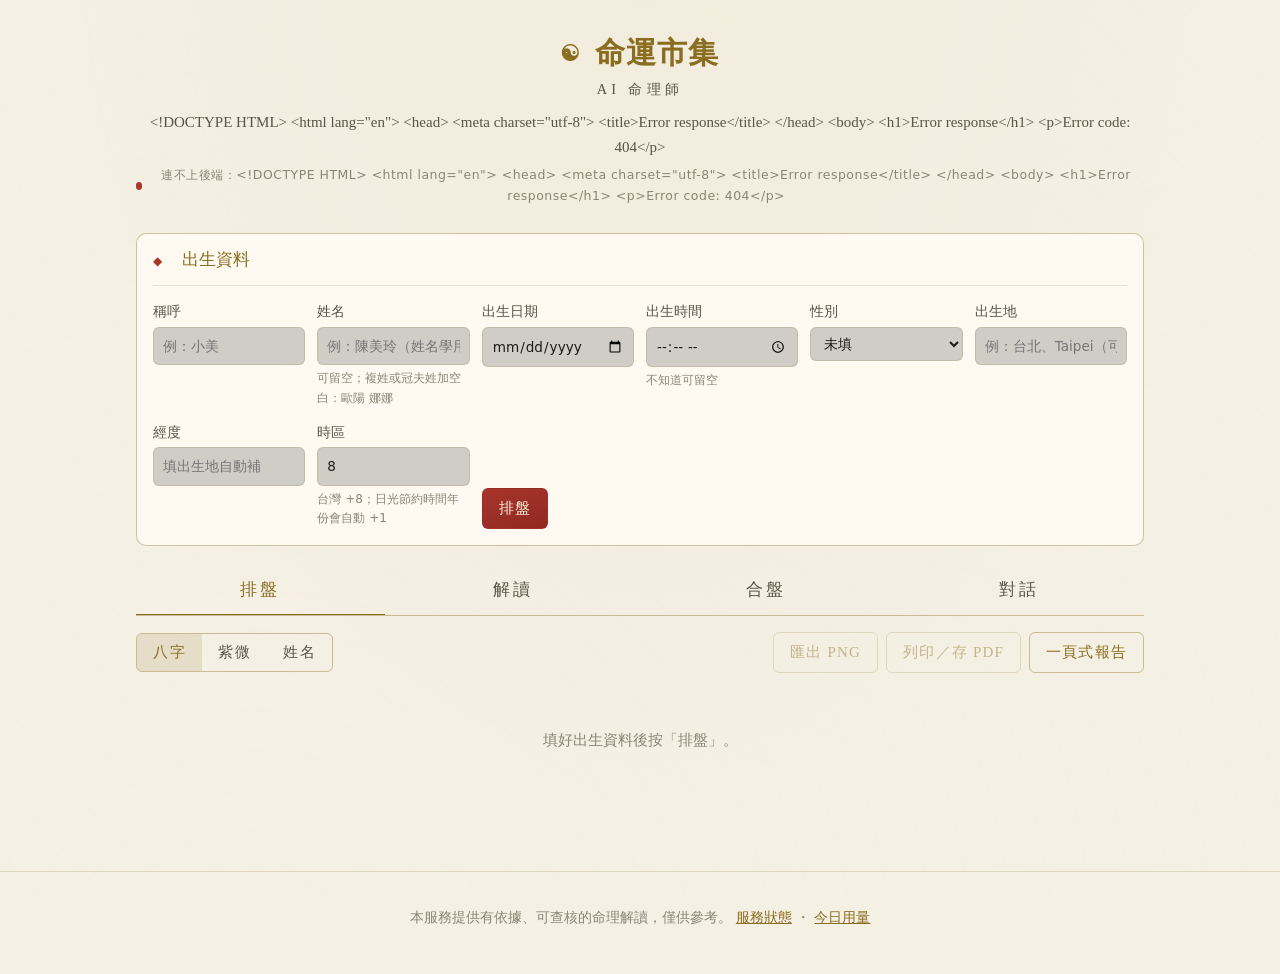
==== commit 158fdbce: "10-5：事業流年的越界規則；網頁解讀頁與一頁式報告都能選事業流年 - 越界檢查多一類「事業保證」（保證升遷、一定加薪、鐵定、包準…），投資類多個股、ETF、股價、存股、跟單 - 否定句判斷修正：「不" ====
--- a/web/index.html
+++ b/web/index.html
@@ -37,10 +37,13 @@
             <option value="female">女</option>
           </select>
         </label>
-        <label>出生地
-          <input name="place" list="city-list" class="place-input" placeholder="例：台北、Taipei（可自填）" autocomplete="off">
-          <small class="hint geo-note" aria-live="polite"></small>
-        </label>
+        <div class="place-field">
+          <label>出生地
+            <input name="place" list="city-list" class="place-input" placeholder="例：台北、Taipei（可自填）" autocomplete="off">
+            <small class="hint geo-note" aria-live="polite"></small>
+          </label>
+          <label class="dst-check" hidden><input type="checkbox" name="dst"><span>證件時間是當時的日光節約時間<small>依出生日期自動判斷；證件已換算成標準時就取消</small></span></label>
+        </div>
         <label class="lng-field">經度 <input name="longitude" type="number" step="0.01" min="-180" max="180" placeholder="填出生地自動補"></label>
         <label>時區 <input name="tz_offset_hours" type="number" step="0.5" min="-12" max="14" value="8"><small class="hint">台灣 +8；日光節約時間年份會自動 +1</small></label>
         <div class="form-actions">
@@ -153,6 +156,11 @@
           <button type="button" class="seg-btn" data-system="ziwei">紫微</button>
           <button type="button" class="seg-btn" data-system="xingming">姓名</button>
         </div>
+        <select name="kind" id="reading-kind" title="報告種類：一般六段，或指定一年的事業流年（四段，八字與紫微）">
+          <option value="general">一般六段</option>
+          <option value="career_year">事業流年</option>
+        </select>
+        <input name="year" id="reading-year" type="number" min="1900" max="2100" step="1" title="事業流年：哪一年" aria-label="事業流年的年份" hidden>
         <input name="focus" placeholder="想問的重點（可留空），例：今年換工作合適嗎？">
         <button type="submit" class="btn primary" id="reading-btn">請命理師解讀</button>
         <button type="button" class="btn" id="consistency-btn" title="同一張盤問三次模型，看方向與依據是否一致（會呼叫三次）">同盤問三次</button>
@@ -179,10 +187,13 @@
               <option value="female">女</option>
             </select>
           </label>
-          <label>出生地
-            <input name="place" list="city-list" class="place-input" placeholder="例：台中、Taichung（可自填）" autocomplete="off">
-            <small class="hint geo-note" aria-live="polite"></small>
-          </label>
+          <div class="place-field">
+            <label>出生地
+              <input name="place" list="city-list" class="place-input" placeholder="例：台中、Taichung（可自填）" autocomplete="off">
+              <small class="hint geo-note" aria-live="polite"></small>
+            </label>
+            <label class="dst-check" hidden><input type="checkbox" name="dst"><span>證件時間是當時的日光節約時間<small>依出生日期自動判斷；證件已換算成標準時就取消</small></span></label>
+          </div>
           <label class="lng-field">經度 <input name="longitude" type="number" step="0.01" min="-180" max="180" placeholder="填出生地自動補"></label>
           <label>時區 <input name="tz_offset_hours" type="number" step="0.5" min="-12" max="14" value="8"></label>
           <div class="form-actions">
--- a/web/style.css
+++ b/web/style.css
@@ -18,6 +18,9 @@
   --jade-soft: rgba(92, 180, 140, 0.16);
   --grey: #8b8f9a;
   --grey-soft: rgba(139, 143, 154, 0.16);
+  --fx: #a98ce8;                         /* 飛星派獨有的標示（來因、自化、對宮化入）的框線色 */
+  --fx-soft: rgba(169, 140, 232, 0.14);
+  --sky: #7fb3e6;                        /* 化科的字色（空心框的自科、入科用） */
   --star-opacity: 1;
   --radius: 10px;
   --serif: "Noto Serif TC", "Songti TC", "PingFang TC", "Microsoft JhengHei", serif;
@@ -44,6 +47,9 @@
     --jade-soft: rgba(47, 127, 92, 0.14);
     --grey: #6b6e78;
     --grey-soft: rgba(107, 110, 120, 0.14);
+    --fx: #6a4bb8;
+    --fx-soft: rgba(106, 75, 184, 0.1);
+    --sky: #2d6aa3;
     --star-opacity: 0.35;
     color-scheme: light;
   }
@@ -155,6 +161,10 @@
 .seg-btn.active { background: var(--gold-soft); color: var(--gold); }
 .inline-form { display: flex; gap: 8px; flex-wrap: wrap; align-items: center; margin-bottom: 12px; }
 .inline-form input { flex: 1 1 220px; }
+/* 報告種類（10-5）：一般六段｜事業流年＋年份 */
+.inline-form #reading-kind { width: auto; flex: none; }
+.inline-form #reading-year { flex: 0 0 6.5em; }
+.reading-head .report-kind { color: var(--gold); font-weight: 600; }
 
 /* 共用：警告條、標籤、區塊 */
 .warnings { margin: 10px 0; padding: 8px 12px; border-left: 3px solid var(--gold); background: var(--gold-soft); color: var(--ink-soft); font-size: 0.85rem; border-radius: 0 6px 6px 0; }
@@ -198,6 +208,15 @@
 .pillar .glyph.branch { color: var(--ink); }
 .pillar .god { font-size: 0.72rem; color: var(--cinnabar); letter-spacing: 0.05em; }
 .pillar .god.dm { color: var(--gold); }
+/* 四柱排列切換：年月日時／時日月年（台灣傳統） */
+.card h3.with-switch { display: flex; align-items: center; flex-wrap: wrap; gap: 6px 0; }
+.pillar-order { margin-left: auto; }
+.pillar-order .seg-btn { padding: 3px 10px; font-size: 0.75rem; letter-spacing: 0.05em; }
+.pillar-order-row { display: flex; justify-content: flex-end; }
+/* 時日月年排法：大運、流年、流月由右往左（格子裡的字照常由左到右；可滑動的表一打開停在右邊的起運處） */
+.dayun-row.rtl, .liunian-row.rtl, .liuyue.rtl, .tscroll.rtl { direction: rtl; }
+.dayun-row.rtl > *, .liunian-row.rtl > *, .liuyue.rtl > *, .tscroll.rtl th, .tscroll.rtl td { direction: ltr; }
+@media print { .pillar-order { display: none !important; } }
 .pillar .elem { font-size: 0.7rem; color: var(--ink-mute); }
 .pillar .hidden { font-size: 0.72rem; color: var(--ink-soft); margin-top: 6px; line-height: 1.5; }
 .pillar .hidden span { display: block; }
@@ -316,6 +335,25 @@
 .hua-科 { color: #0f1f33; background: #7fb3e6; }
 .hua-忌 { color: #fff; background: var(--cinnabar); }
 .body-mark { color: var(--cinnabar); border: 1px solid var(--cinnabar); border-radius: 3px; padding: 0 3px; font-size: 0.62rem; }
+.laiyin-mark { color: var(--fx); border: 1px solid var(--fx); background: var(--fx-soft); border-radius: 3px; padding: 0 3px; font-size: 0.62rem; cursor: help; }
+/* 飛星派獨有的標示：框線一律用 --fx（紫），字色照祿權科忌。自化實線框「自忌」、對宮化入虛線框「入祿」；生年四化是實心色塊（各派通用） */
+.zihua { display: inline-block; font-size: 0.58rem; vertical-align: super; padding: 0 2px; border: 1px solid var(--fx); background: var(--fx-soft); border-radius: 3px; line-height: 1.3; margin-left: 1px; cursor: help; }
+.zihua.in { border-style: dashed; }
+/* 盤面標示說明：左邊色條分派別 */
+.ziwei-legend { margin: 10px 0 4px; padding: 8px 12px; border: 1px solid var(--line-soft); border-radius: var(--radius); font-size: 0.78rem; color: var(--ink-soft); display: grid; gap: 5px; }
+.zl-row { display: grid; grid-template-columns: 5.2em 1fr; gap: 8px; align-items: baseline; padding-left: 8px; border-left: 3px solid var(--grey); }
+.zl-row.sanhe { border-left-color: var(--gold); }
+.zl-row.feixing { border-left-color: var(--fx); }
+.zl-row.school { border-left-color: var(--cinnabar); }
+.zl-row > b { color: var(--ink); font-weight: 600; white-space: nowrap; }
+.zl-row.feixing > b { color: var(--fx); }
+.zl-items { display: flex; flex-wrap: wrap; gap: 3px 14px; }
+.zl-item { display: inline-flex; align-items: baseline; gap: 4px; }
+.zl-item .hua, .zl-item .zihua, .zl-item .bri { vertical-align: baseline; }
+.zl-item .ptn { font-size: 0.7rem; }
+.zl-note { margin: 2px 0 0; font-size: 0.72rem; color: var(--ink-mute); }
+.zihua.zh-祿 { color: var(--jade); } .zihua.zh-權 { color: var(--gold); } .zihua.zh-科 { color: var(--sky); } .zihua.zh-忌 { color: var(--cinnabar); }
+.palace .p-marks { display: inline-flex; gap: 3px; }
 .ziwei-center { grid-column: 2 / 4; grid-row: 2 / 4; background: var(--panel-solid); padding: 12px 14px; display: flex; flex-direction: column; justify-content: center; gap: 4px; font-size: 0.82rem; text-align: center; }
 .ziwei-center .who { font-family: var(--serif); color: var(--gold); font-size: 1.05rem; }
 .ziwei-center .row { display: flex; justify-content: center; gap: 12px; flex-wrap: wrap; color: var(--ink-soft); }
@@ -417,7 +455,7 @@
 
 /* 列印：只印目前分頁的內容 */
 @media print {
-  :root { --bg: #fff; --panel: #fff; --panel-solid: #fff; --ink: #111; --ink-soft: #444; --ink-mute: #777; --gold: #8a6d1f; --line: #999; --line-soft: #ccc; color-scheme: light; }
+  :root { --bg: #fff; --panel: #fff; --panel-solid: #fff; --ink: #111; --ink-soft: #444; --ink-mute: #777; --gold: #8a6d1f; --fx: #6a4bb8; --fx-soft: rgba(106, 75, 184, 0.1); --sky: #2d6aa3; --line: #999; --line-soft: #ccc; color-scheme: light; }
   .sky, .site-header .persona-line, .birth-panel, .tabs, .toolbar, .inline-form, .chat-form, .notice, #tab-synastry > .panel { display: none !important; }
   body { background: #fff; color: #111; }
   .tab-panel { display: none; }
@@ -629,6 +667,13 @@
 .geo-note.dst { color: var(--gold); }
 .geo-note.ok { color: var(--jade); }
 .geo-note.miss { color: var(--cinnabar); }
+/* 出生地正下方：日光節約時間的勾選框（查到日光節約年份才出現，預設勾；取消＝證件時間已是標準時） */
+.birth-form .place-field { display: flex; flex-direction: column; gap: 6px; }
+.birth-form label.dst-check { flex-direction: row; align-items: flex-start; gap: 6px; cursor: pointer; color: var(--gold); font-size: 0.78rem; line-height: 1.4; }
+.birth-form label.dst-check[hidden] { display: none; }
+.birth-form label.dst-check input { width: auto; padding: 0; margin: 2px 0 0; flex: none; accent-color: var(--gold); }
+.birth-form label.dst-check span { flex: 1; min-width: 0; }
+.birth-form label.dst-check small { display: block; color: var(--ink-mute); font-size: 0.72rem; }
 
 /* 旺衰 v2（5-6）：摘要列的旺衰格可點；比例條、逐項分數、用神／調候／格局／忌神 */
 .kv .kv-toggle { cursor: pointer; border-radius: 6px; }
